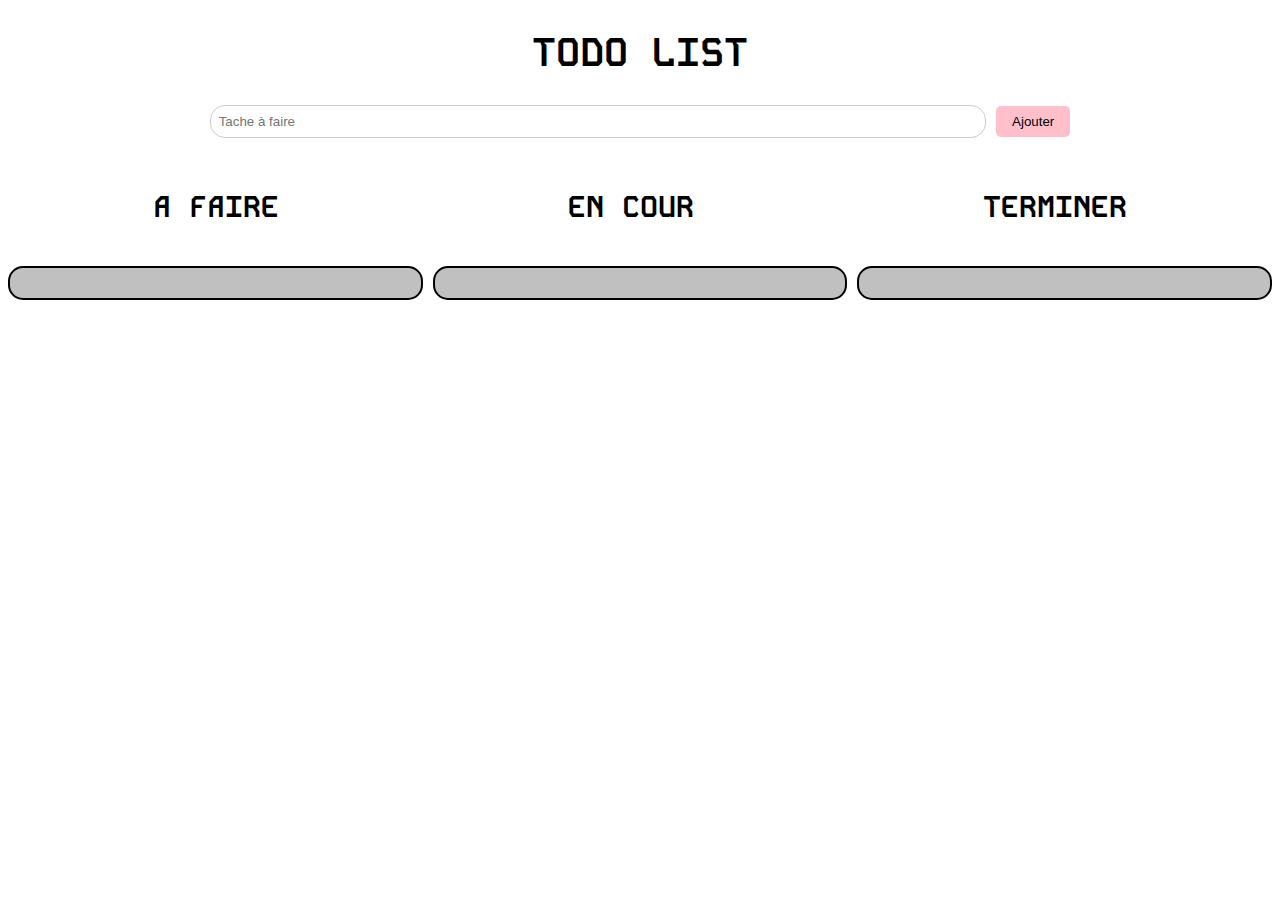
==== index.html @ 6b23a45c "Nouveau" ====
<!DOCTYPE html>
<html lang="fr">
  <head>
    <meta charset="UTF-8" />
    <meta name="viewport" content="width=device-width, initial-scale=1.0" />
    <link rel="preconnect" href="https://fonts.googleapis.com" />
    <link rel="preconnect" href="https://fonts.gstatic.com" crossorigin />
    <link
      href="https://fonts.googleapis.com/css2?family=Kode+Mono:wght@400..700&display=swap"
      rel="stylesheet"
    />
    <link rel="stylesheet" href="style.css" />
    <title>TODO LIST</title>
  </head>
  <body>
    <h1>TODO LIST</h1>
    <div class="input-container">
      <input type="text" id="tache" placeholder="Tache à faire" />
      <button id="ajouter">Ajouter</button>
    </div>
    <div class="titre-colonne">
      <h3>A FAIRE</h3>
      <h3>EN COUR</h3>
      <h3>TERMINER</h3>
    </div>
    <main class="container">
      <div class="colonne" id="afaire"></div>
      <div class="colonne" id="encours"></div>
      <div class="colonne" id="terminer"></div>
    </main>

    <script src="main.js"></script>
  </body>
</html>
---- style.css ----
.container {
    display: grid;
    grid-template-columns: repeat(3, 1fr);
    gap: 10px;
    padding-top: 10px;

    /* min-height: 100vh; */



}

.input-container {
    display: flex;
    justify-content: center;
    align-items: center;
    margin-bottom: 20px;
}


#tache {
    padding: 8px;
    border-radius: 15px;
    border: 1px solid #ccc;

    margin-right: 10px;
    width: 60%;

}


#ajouter {
    padding: 8px 16px;
    background-color: pink;
    color: black;
    cursor: pointer;
    border-radius: 5px;
    border: none;

}

#ajouter:hover {
    background-color: black;
    color: white;
}

.colonne {
    border: 2px solid black;
    border-radius: 15px;
    padding: 15px;
    background-color: silver;

}

.colonne:hover {
    border-color: pink;
}


.tache {
    cursor: pointer;
    background-color: #f0f0f0;
    margin-bottom: 10px;
    padding: 7px;
    border-radius: 10px;

}

.tache:hover {
    background-color: #e0e0e0;

}

.effacer-tache {
    padding: 4px 8px;
    background-color: #ff686b;
    color: white;
    border: none;
    border-radius: 5px;
    cursor: pointer;
    float: right;

}

.effacer-tache:hover {
    background-color: #cc5457;

}

.titre-colonne {
    display: flex;
    justify-content: space-around;
}

.titre-colonne h3 {
    font-size: 30px;
    font-family: "Kode Mono", monospace;
}



h1 {
    text-align: center;
    font-family: "Kode Mono", monospace;
    font-size: 40px;

}
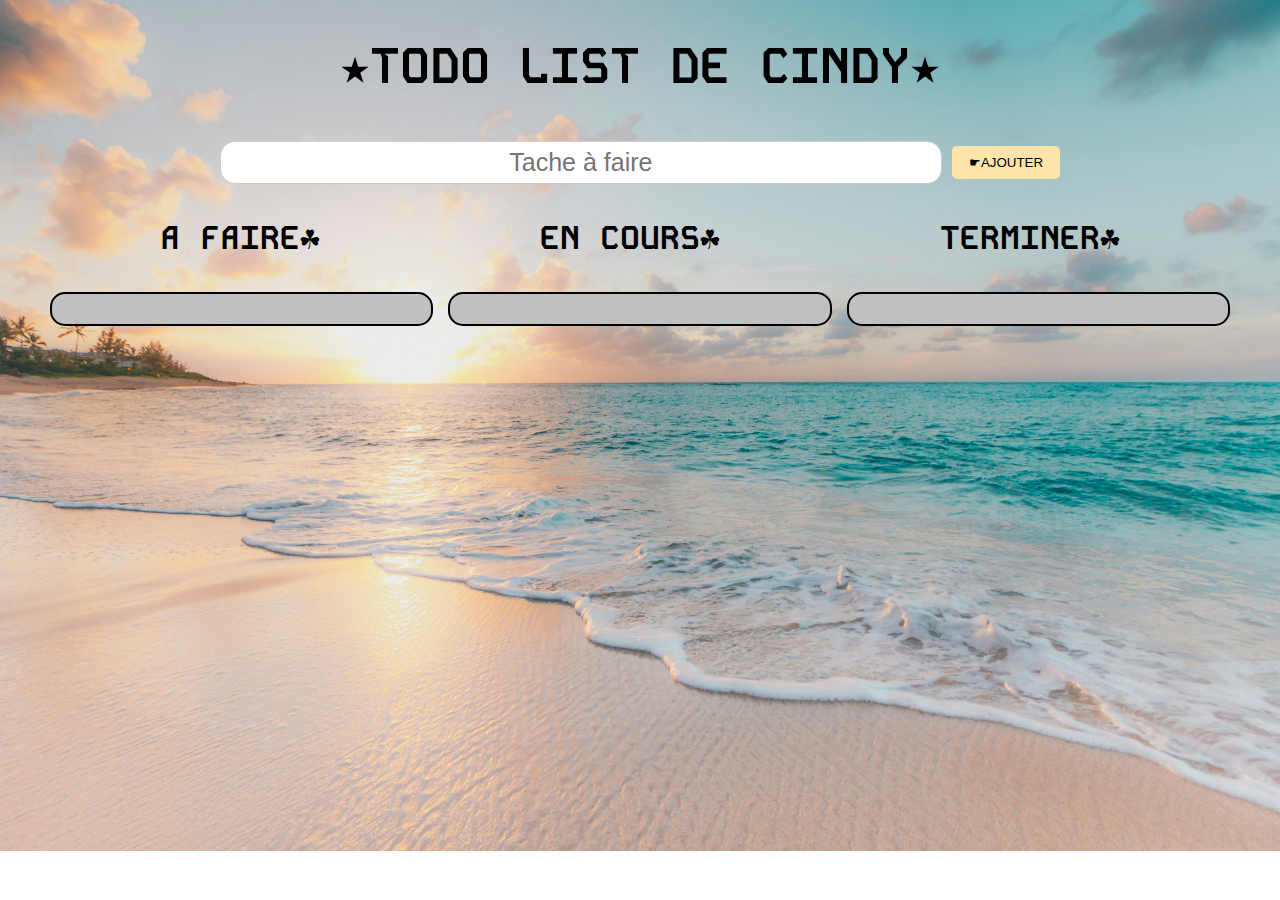
==== commit a1fe81e1: "modif" ====
--- a/index.html
+++ b/index.html
@@ -13,15 +13,20 @@
     <title>TODO LIST</title>
   </head>
   <body>
-    <h1>TODO LIST</h1>
+    <h1>&#9733;TODO LIST DE CINDY&#9733;</h1>
     <div class="input-container">
-      <input type="text" id="tache" placeholder="Tache à faire" />
-      <button id="ajouter">Ajouter</button>
+      <input
+        type="text"
+        id="tache"
+        maxlength="40"
+        placeholder="Tache à faire"
+      />
+      <button id="ajouter">&#9755;AJOUTER</button>
     </div>
     <div class="titre-colonne">
-      <h3>A FAIRE</h3>
-      <h3>EN COUR</h3>
-      <h3>TERMINER</h3>
+      <h3>A FAIRE&#9752;</h3>
+      <h3>EN COURS&#9752;</h3>
+      <h3>TERMINER&#9752;</h3>
     </div>
     <main class="container">
       <div class="colonne" id="afaire"></div>
--- a/style.css
+++ b/style.css
@@ -1,41 +1,49 @@
 .container {
     display: grid;
     grid-template-columns: repeat(3, 1fr);
-    gap: 10px;
-    padding-top: 10px;
-
-    /* min-height: 100vh; */
+    gap: 15px;
 
 
 
+    /* min-height: 100vh; */
+}
+
+body {
+    background-image: url(./img/sean-oulashin-KMn4VEeEPR8-unsplash.jpg);
+    background-position: top;
+    background-repeat: no-repeat;
+    background-size: cover;
+    margin: 0 50px;
 }
 
 .input-container {
     display: flex;
     justify-content: center;
     align-items: center;
-    margin-bottom: 20px;
+    /* margin-top: 80px; */
 }
 
 
 #tache {
-    padding: 8px;
+    padding: 6px;
     border-radius: 15px;
     border: 1px solid #ccc;
-
     margin-right: 10px;
     width: 60%;
+    text-align: center;
+    font-size: 25px;
+    margin-top: 10px;
 
 }
 
-
 #ajouter {
-    padding: 8px 16px;
-    background-color: pink;
+    padding: 9px 17px;
+    background-color: #ffe5ac;
     color: black;
     cursor: pointer;
     border-radius: 5px;
     border: none;
+    margin-top: 10px;
 
 }
 
@@ -60,8 +68,8 @@
 .tache {
     cursor: pointer;
     background-color: #f0f0f0;
-    margin-bottom: 10px;
-    padding: 7px;
+    margin-bottom: 20px;
+    padding: 12px;
     border-radius: 10px;
 
 }
@@ -72,28 +80,31 @@
 }
 
 .effacer-tache {
-    padding: 4px 8px;
-    background-color: #ff686b;
+    padding: 5px 9px;
+    background-color: #72b3b9;
     color: white;
     border: none;
     border-radius: 5px;
     cursor: pointer;
     float: right;
 
+
 }
 
 .effacer-tache:hover {
-    background-color: #cc5457;
+    background-color: black;
+    color: white;
 
 }
 
 .titre-colonne {
     display: flex;
     justify-content: space-around;
+    /* margin-top: 40px; */
 }
 
 .titre-colonne h3 {
-    font-size: 30px;
+    font-size: 33px;
     font-family: "Kode Mono", monospace;
 }
 
@@ -102,6 +113,10 @@
 h1 {
     text-align: center;
     font-family: "Kode Mono", monospace;
-    font-size: 40px;
+    font-size: 50px;
 
+}
+
+span {
+    font-family: "Kode Mono", monospace;
 }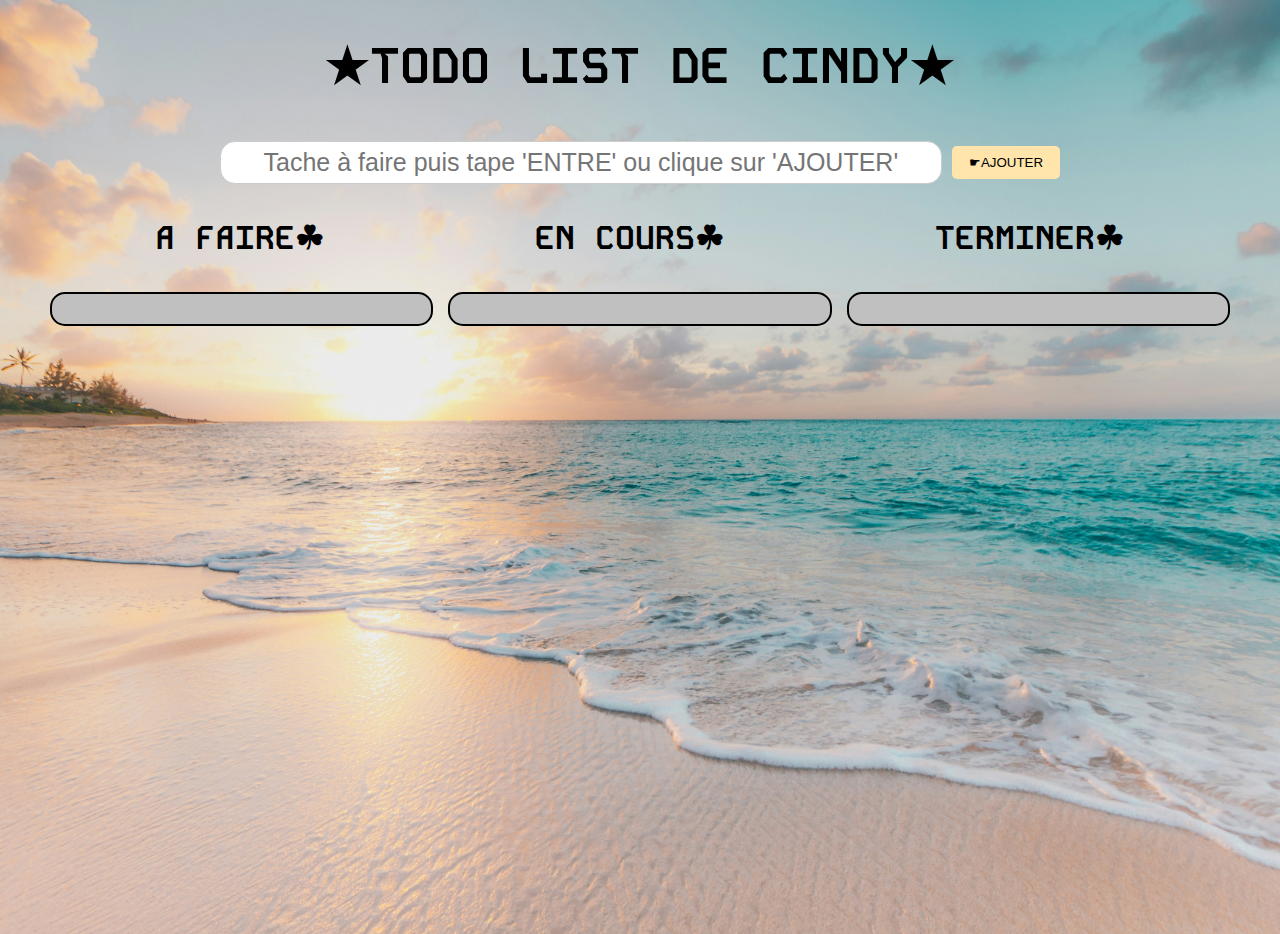
==== commit fae66389: "rajout 'entre'" ====
--- a/index.html
+++ b/index.html
@@ -3,6 +3,11 @@
   <head>
     <meta charset="UTF-8" />
     <meta name="viewport" content="width=device-width, initial-scale=1.0" />
+    <link
+      rel="stylesheet"
+      href="https://cdnjs.cloudflare.com/ajax/libs/font-awesome/5.15.4/css/all.min.css"
+    />
+
     <link rel="preconnect" href="https://fonts.googleapis.com" />
     <link rel="preconnect" href="https://fonts.gstatic.com" crossorigin />
     <link
@@ -19,9 +24,9 @@
         type="text"
         id="tache"
         maxlength="40"
-        placeholder="Tache à faire"
+        placeholder="Tache à faire puis tape 'ENTRE' ou clique sur 'AJOUTER'"
       />
-      <button id="ajouter">&#9755;AJOUTER</button>
+      <button type="submit" id="ajouter">&#9755;AJOUTER</button>
     </div>
     <div class="titre-colonne">
       <h3>A FAIRE&#9752;</h3>
--- a/style.css
+++ b/style.css
@@ -14,6 +14,7 @@
     background-repeat: no-repeat;
     background-size: cover;
     margin: 0 50px;
+    height: 100vh;
 }
 
 .input-container {
@@ -119,4 +120,20 @@
 
 span {
     font-family: "Kode Mono", monospace;
+}
+
+.effacer-tache-icon {
+    color: red;
+    float: right;
+    font-size: 20px;
+    margin-left: 5px;
+    cursor: pointer;
+
+}
+
+
+.tache-terminee {
+    text-decoration: line-through;
+    opacity: 0.6;
+
 }